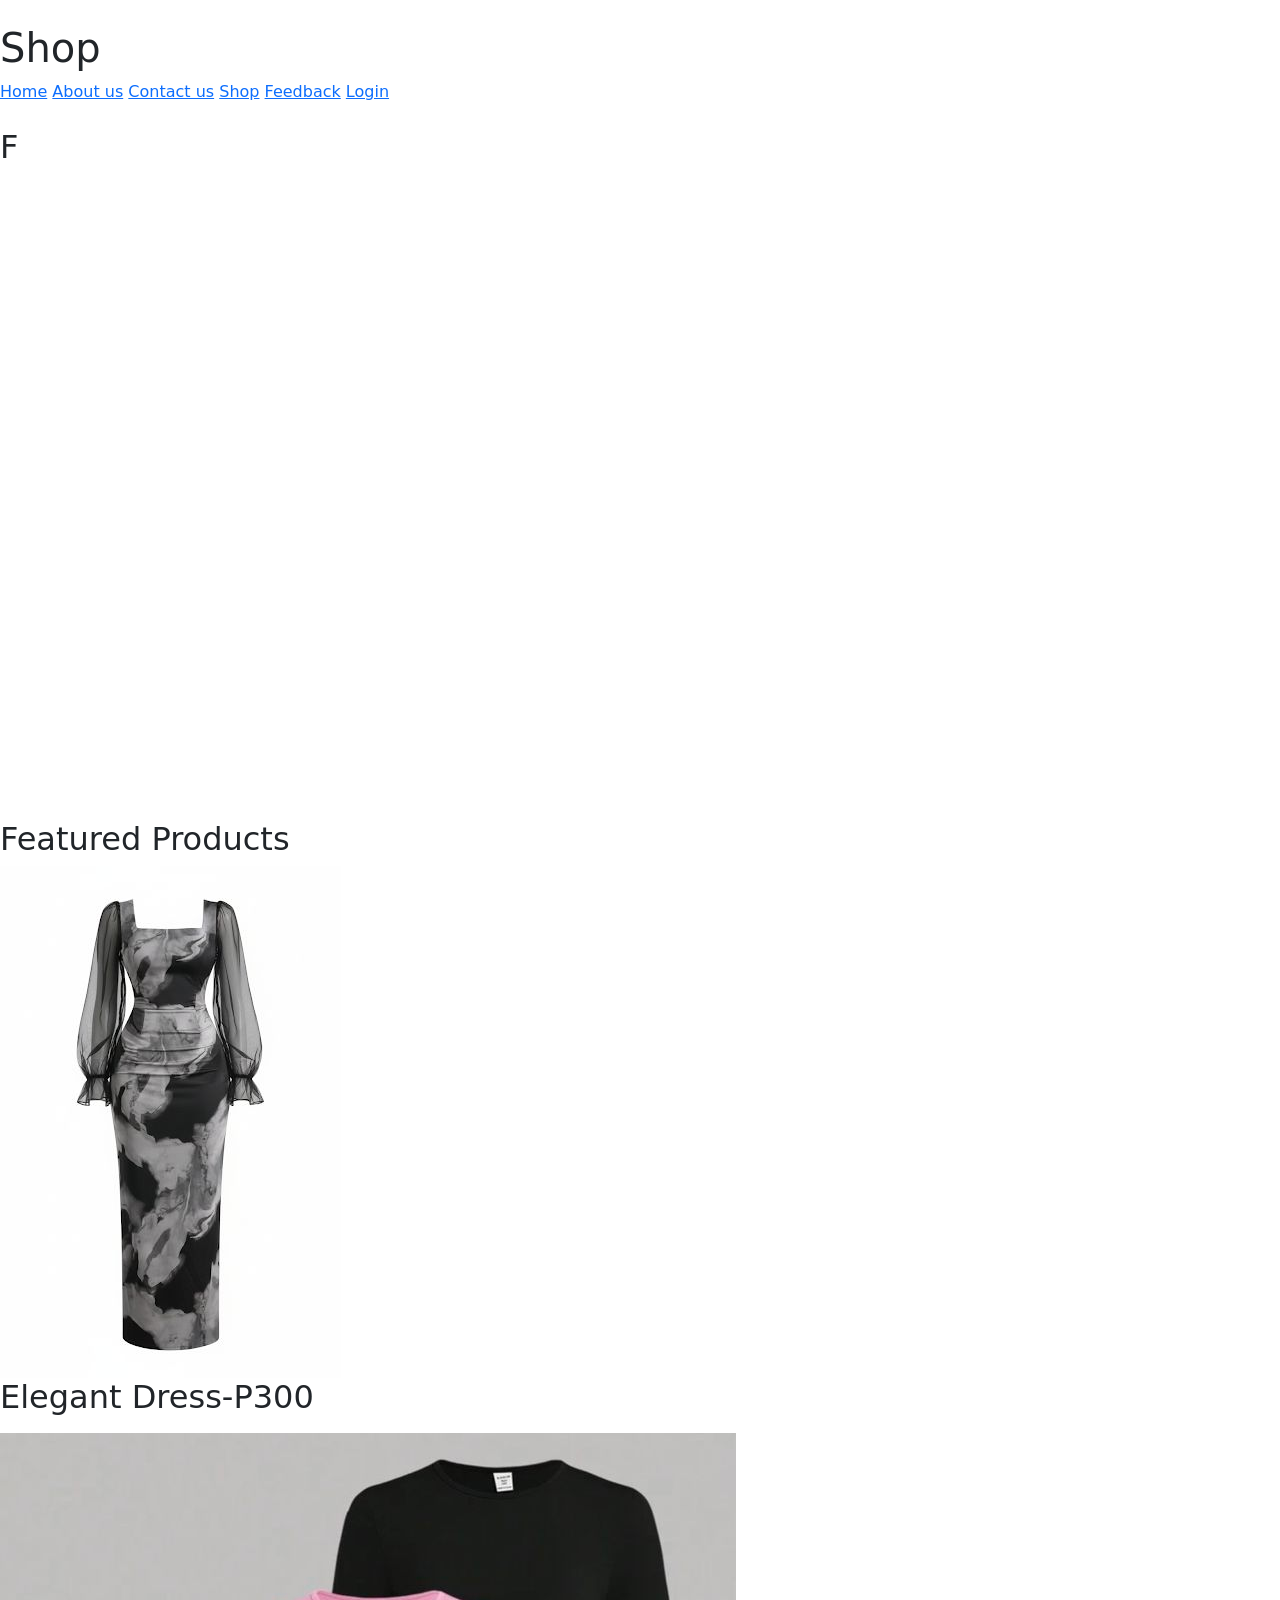
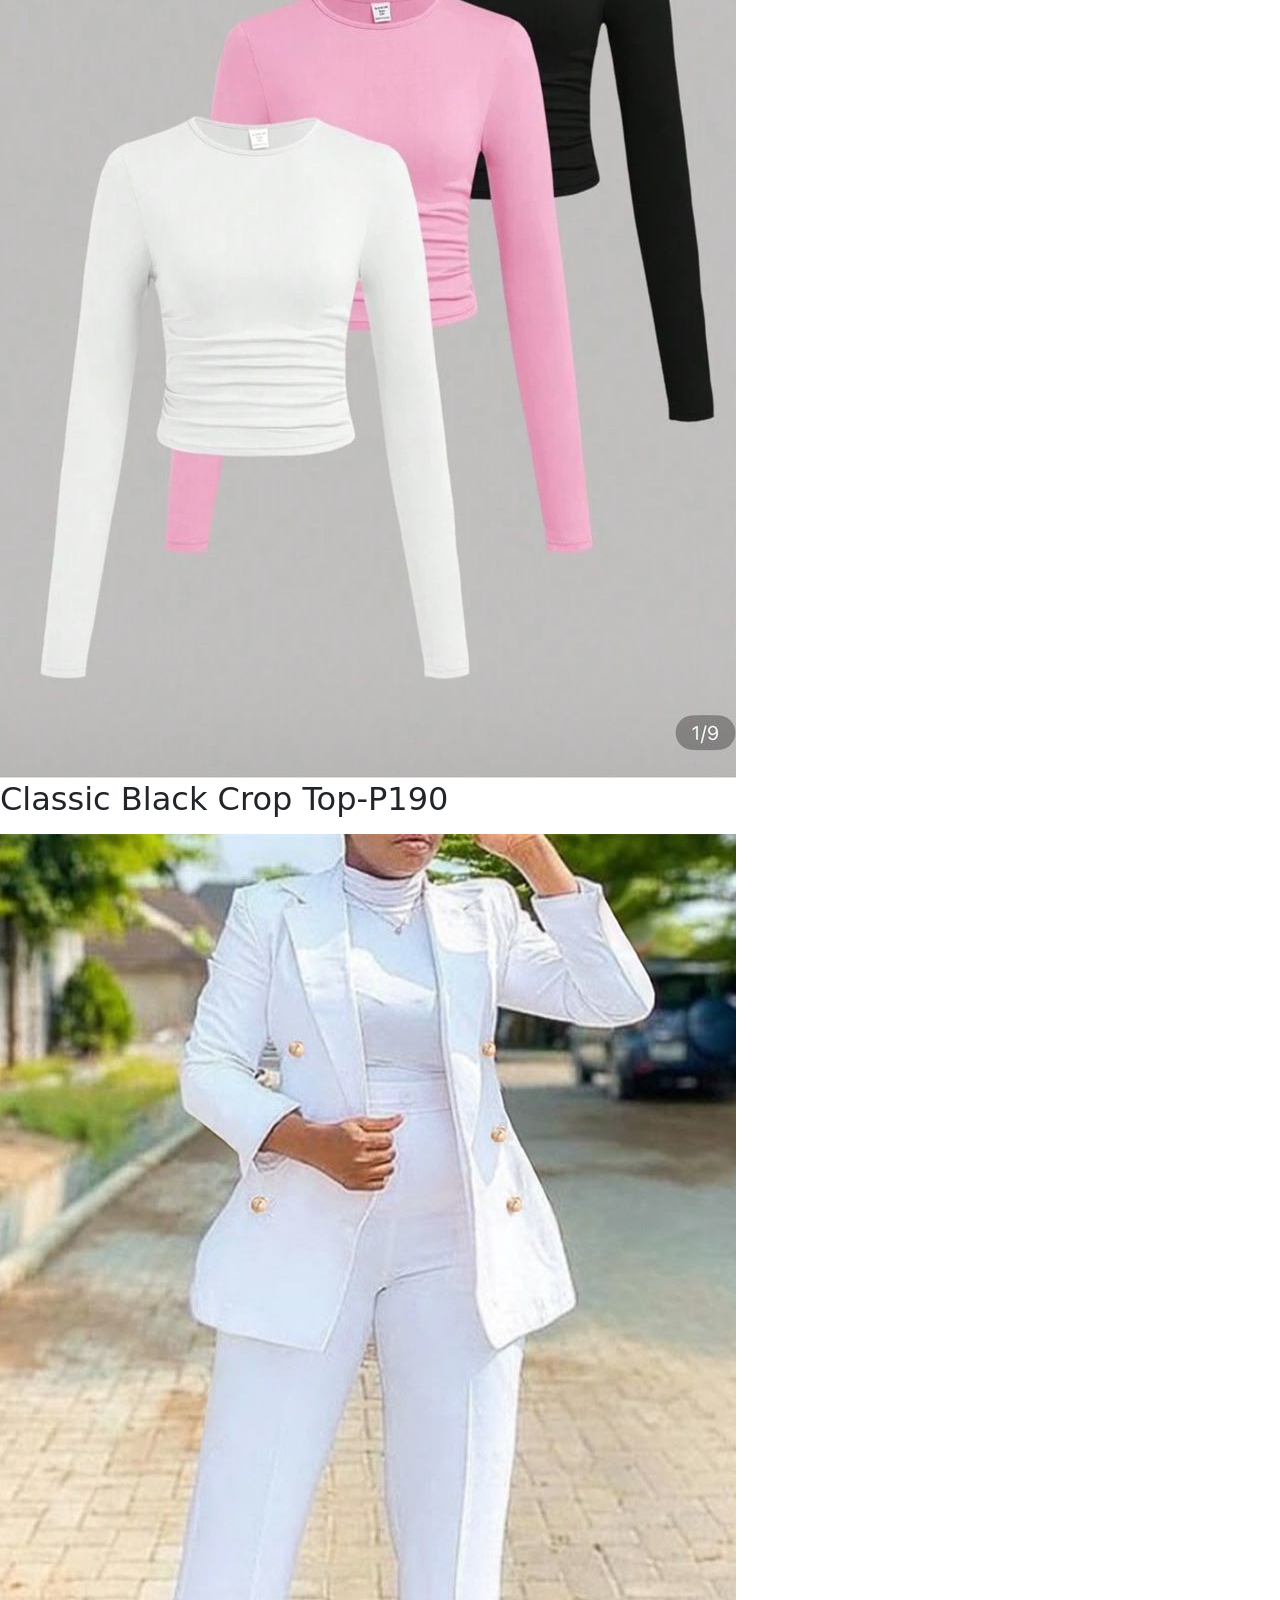
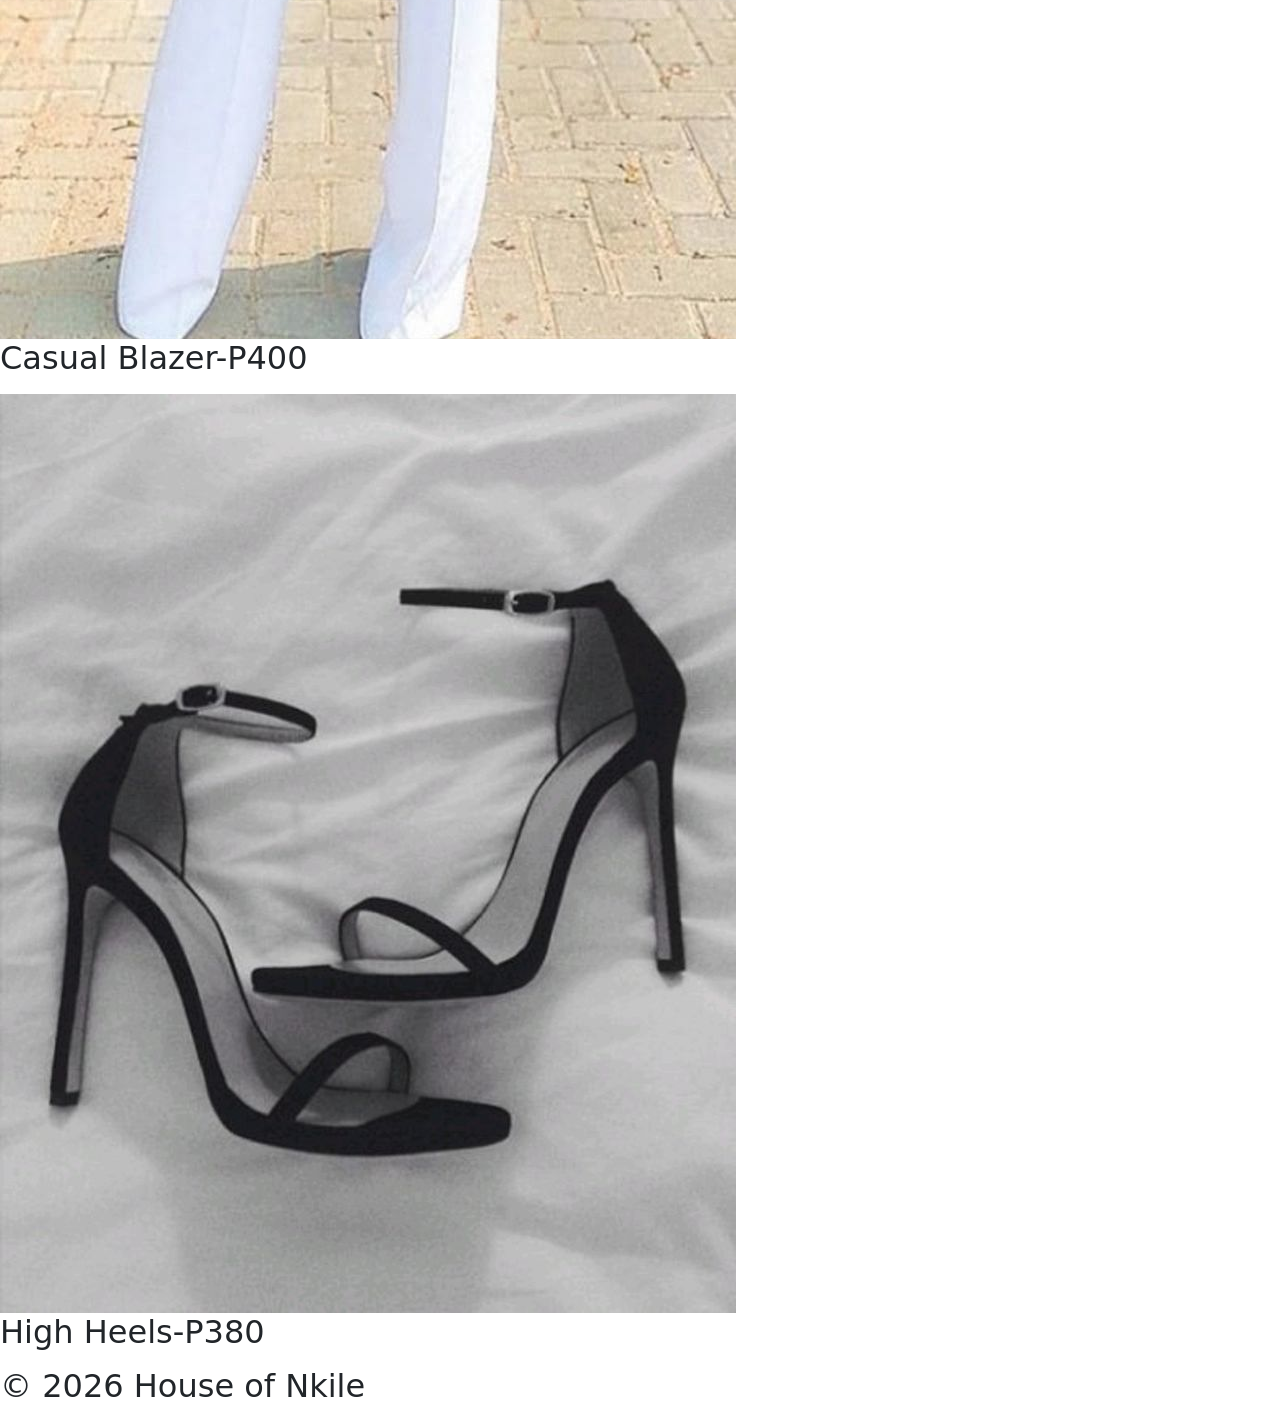
==== index.html @ 52f05fdd "Implement slideshow functionality in index.html Added a slideshow script to manage slide display." ====
<!DOCTYPE html>

<!--[if lt IE 7]>      <html class="no-js lt-ie9 lt-ie8 lt-ie7"> <![endif]-->

<!--[if IE 7]>         <html class="no-js lt-ie9 lt-ie8"> <![endif]-->

<!--[if IE 8]>         <html class="no-js lt-ie9"> <![endif]-->

<!--[if gt IE 8]>      <html class="no-js"> <!--<![endif]-->

<html>

    <head>

        <meta charset="utf-8">

        <meta http-equiv="X-UA-Compatible" content="IE=edge">

        <title>Shop-House of Nkile</title>

        <meta name="description" content="">

        <meta name="viewport" content="width=device-width, initial-scale=1">
        <link href="https://cdn.jsdelivr.net/npm/bootstrap@5.3.8/dist/css/bootstrap.min.css" rel="stylesheet" integrity="sha384-sRIl4kxILFvY47J16cr9ZwB07vP4J8+LH7qKQnuqkuIAvNWLzeN8tE5YBujZqJLB" crossorigin="anonymous">
        <link rel="stylesheet" href="css/style.css">

    </head>

    <body>

    <header>
         <h1>Shop</h1>
          <nav>
                <a href="index.html">Home</a>
                <a href="about us.html">About us</a>
                <a href="contact us.html">Contact us</a>
                <a href="shop.html">Shop</a>
                <a href="feedback.html">Feedback</a>
                <a href="login.html">Login</a>
          </nav>
    </header>

    

      <section class="products">
            <h2>F<section class="slideshow-container">

 

    <div class="slide fade">

        <img src="images/boots.jpg" alt="Boots">

    </div>

 

    <div class="slide fade">

        <img src="images/sandals.jpg" alt="Sandals">

    </div>

 

    <div class="slide fade">

        <img src="images/off-shoulderdress.jpg" alt="Off-shoulder Dress">

    </div>

 </section>
      <section class="products">              
        <h2>Featured Products</h2>
            <div class="grid">
                  <div class="item">
                        <img src="images/dress1.jpg" alt="Dress">
                        <p>Elegant Dress-P300</p>
                  </div>
                  <div class="item">
                        <img src="images/top1.jpg" alt="Top">
                        <p>Classic Black Crop Top-P190</p>
                  </div>
                  <div class="item">
                        <img src="images/blazer.jpg" alt="Blazer">
                        <p>Casual Blazer-P400</p>
                  </div>
                  <div class="item">
                        <img src="images/heels.jpg" alt="Heels">
                        <p>High Heels-P380</p>
                  </div>
            </div>
      </section>
      <footer>
            <p>© 2026 House of Nkile</p>
      </footer>
      
<script>

 let slideIndex = 0;

showSlides();

 function showSlides(){

 let slides = document.getElementsByClassName("slide");

 for(let i = 0; i < slides.length; i++){

        slides[i].style.display = "none";

    }

 slideIndex++;

 
if(slideIndex > slides.length){

        slideIndex = 1;

    }

 
slides[slideIndex - 1].style.display = "block";

 
 setTimeout(showSlides, 3000);

}

 
</script>


         <script src="https://cdn.jsdelivr.net/npm/bootstrap@5.3.8/dist/js/bootstrap.bundle.min.js" integrity="sha384-FKyoEForCGlyvwx9Hj09JcYn3nv7wiPVlz7YYwJrWVcXK/BmnVDxM+D2scQbITxI" crossorigin="anonymous"></script>    
      
    </body>
</html>
---- css/style.css ----
body{

    font-family: Arial;

    margin: 0;

    background-color: #fff0f5;

}

 

header{

    background-color: #ff69b4;

    color: white;

    padding: 15px;

    text-align: center;

}

 

nav a{

    color: white;

    margin: 10px;

    text-decoration: none;

    font-weight: bold;

}

 

nav a:hover{

    color: #ffe4e1;

}

 

.banner{

    background-color: #ffc0cb;

    padding: 50px;

    text-align: center;

}

 

.products{

    padding: 20px;

    text-align: center;

}

 

.item{

    background: white;

    border-radius: 10px;

    padding: 15px;

    box-shadow: 0px 0px 10px lightgray;

}

.slideshow-container{
    max-width:100%;
    position:relative;
    margin:auto;
}

.slide{
  display:none;
}

.slide img{
  width:100%;
  height:500px;
  object-fit:cover;

}  
 

footer{

    background-color: #ff69b4;

    color: white;

    text-align: center;

    padding: 10px;

}
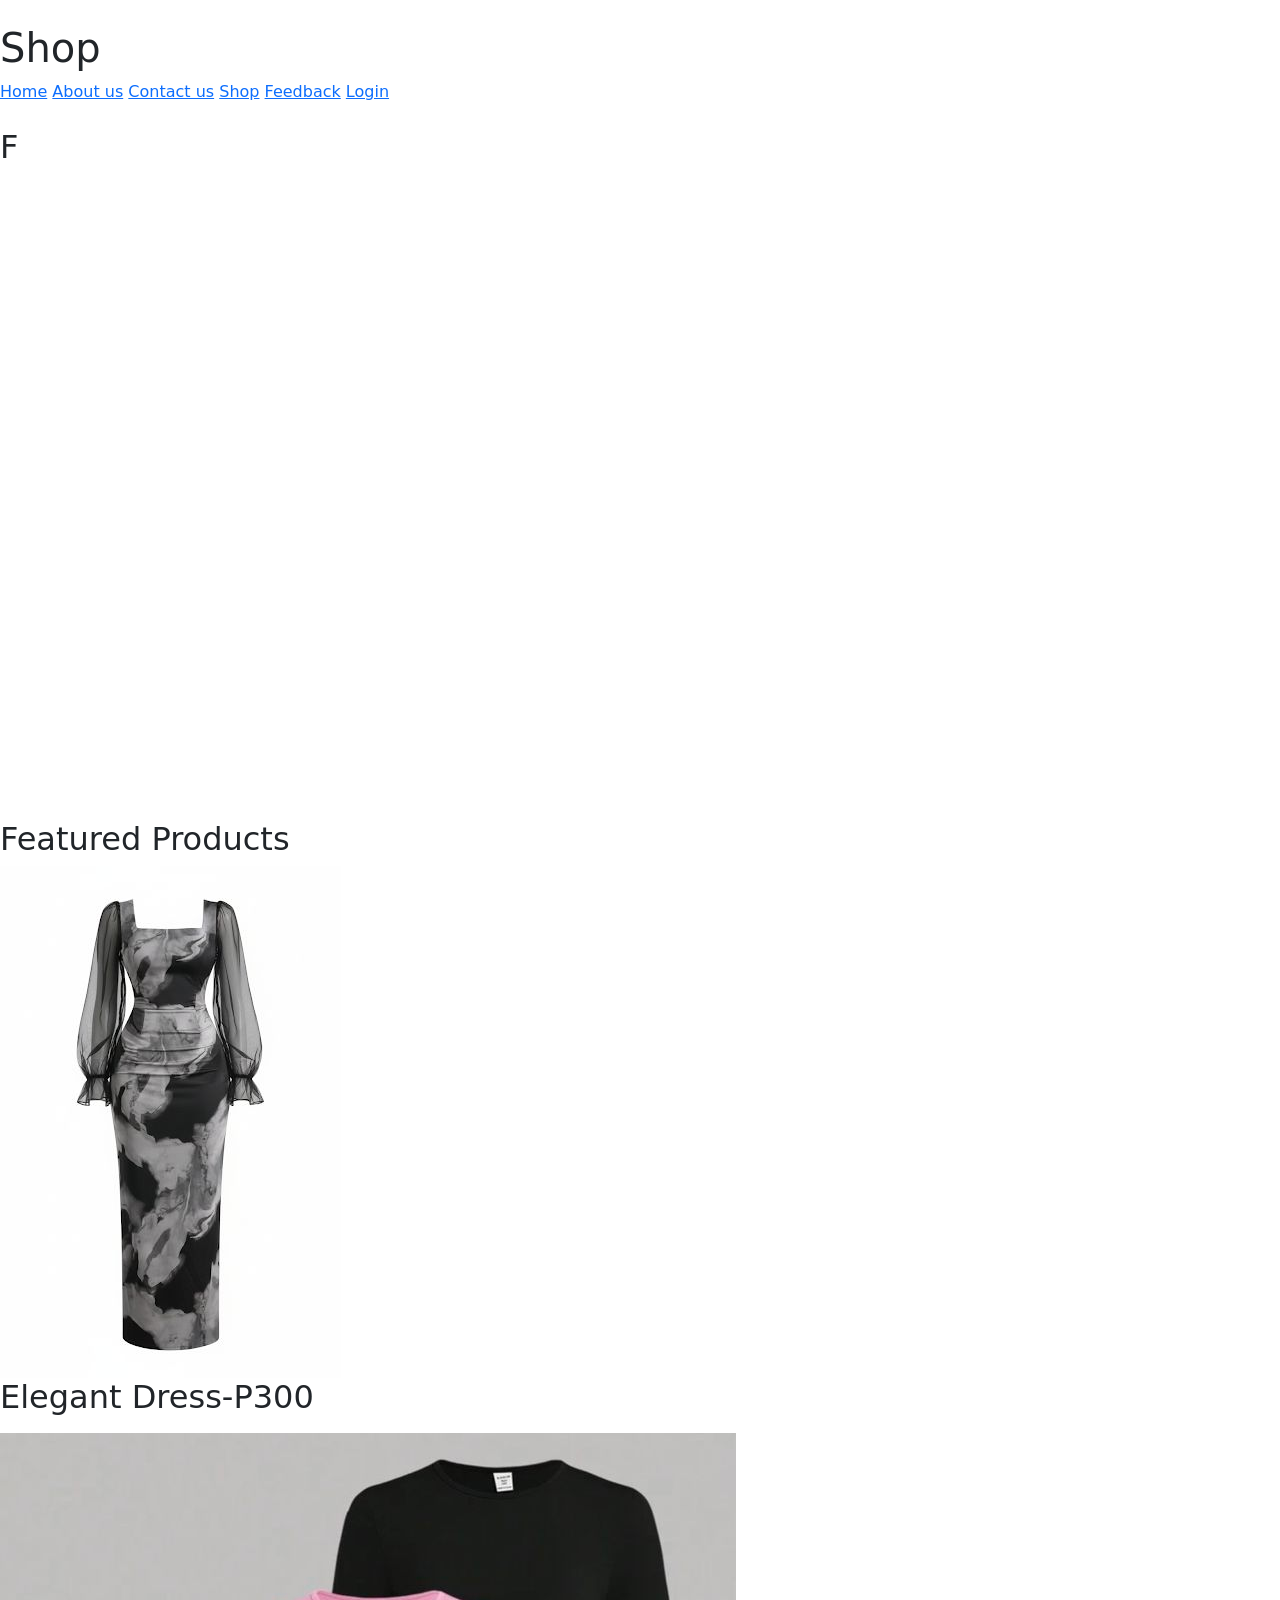
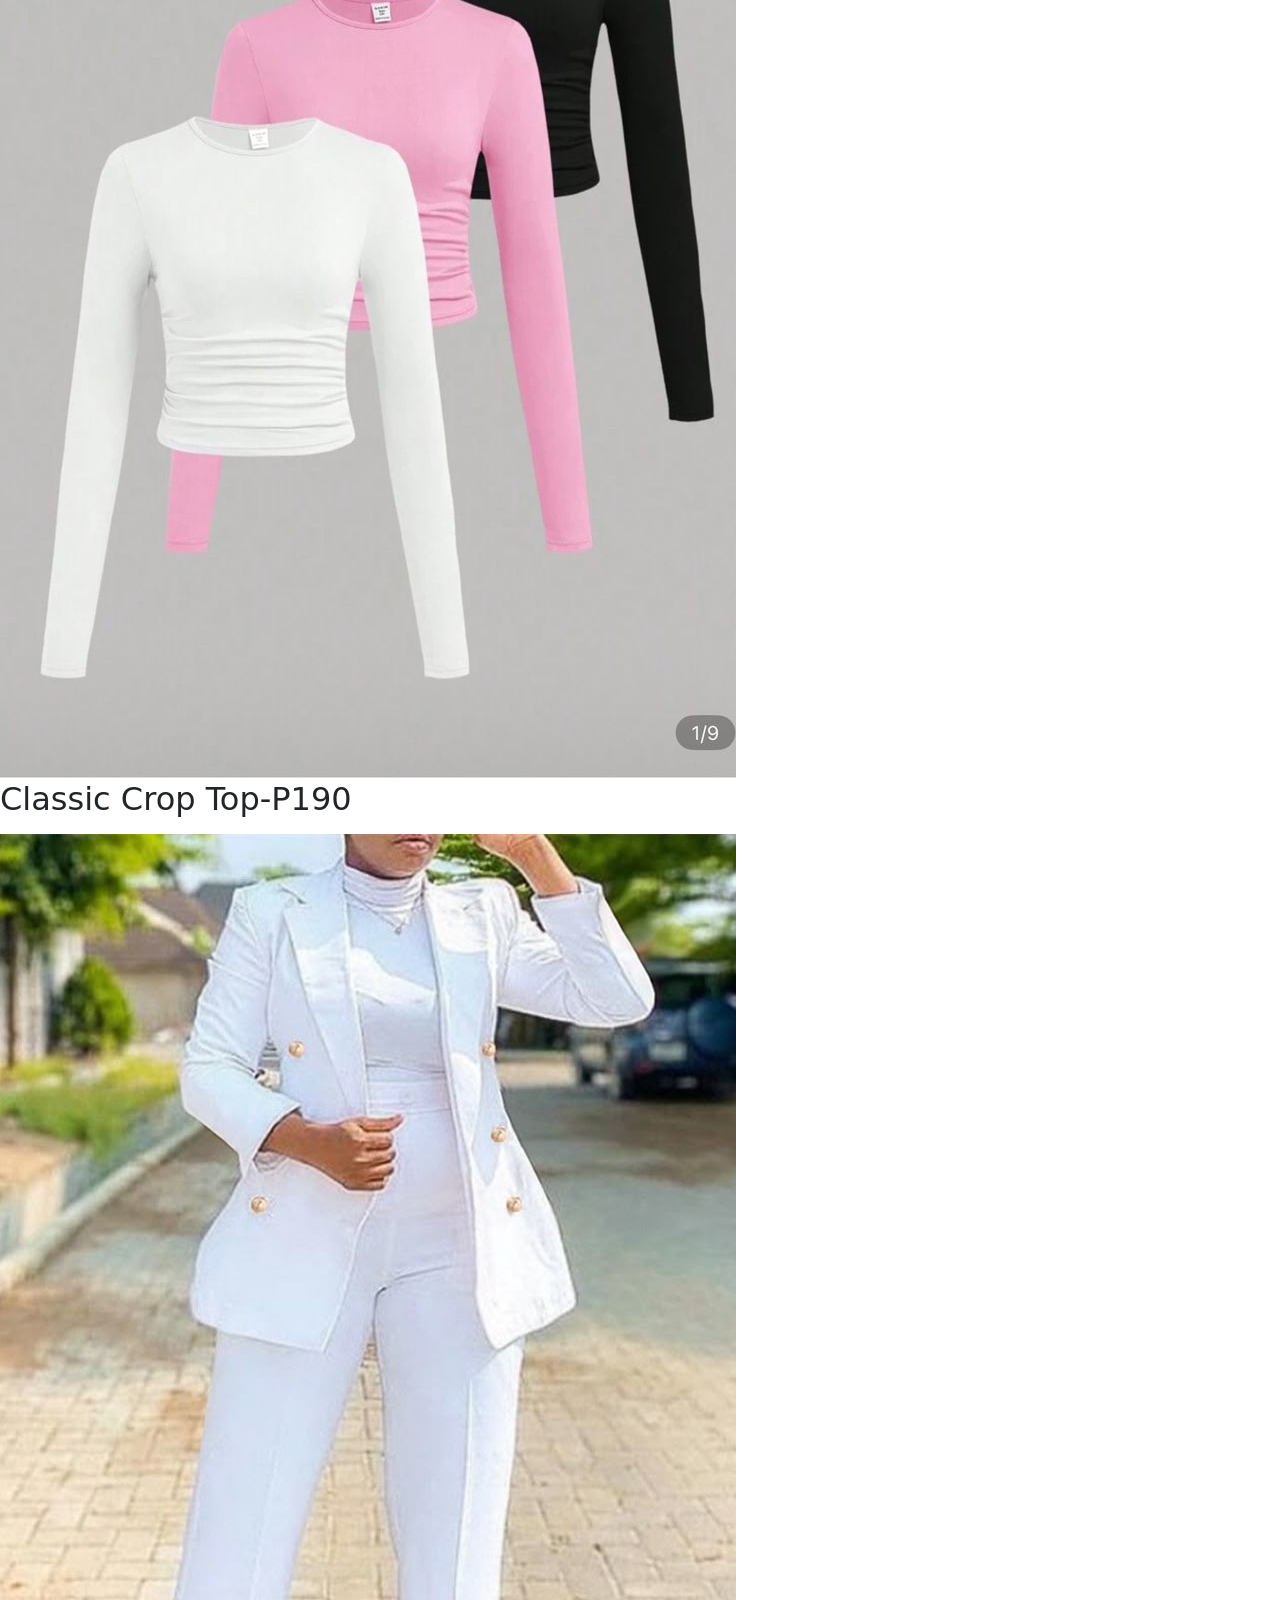
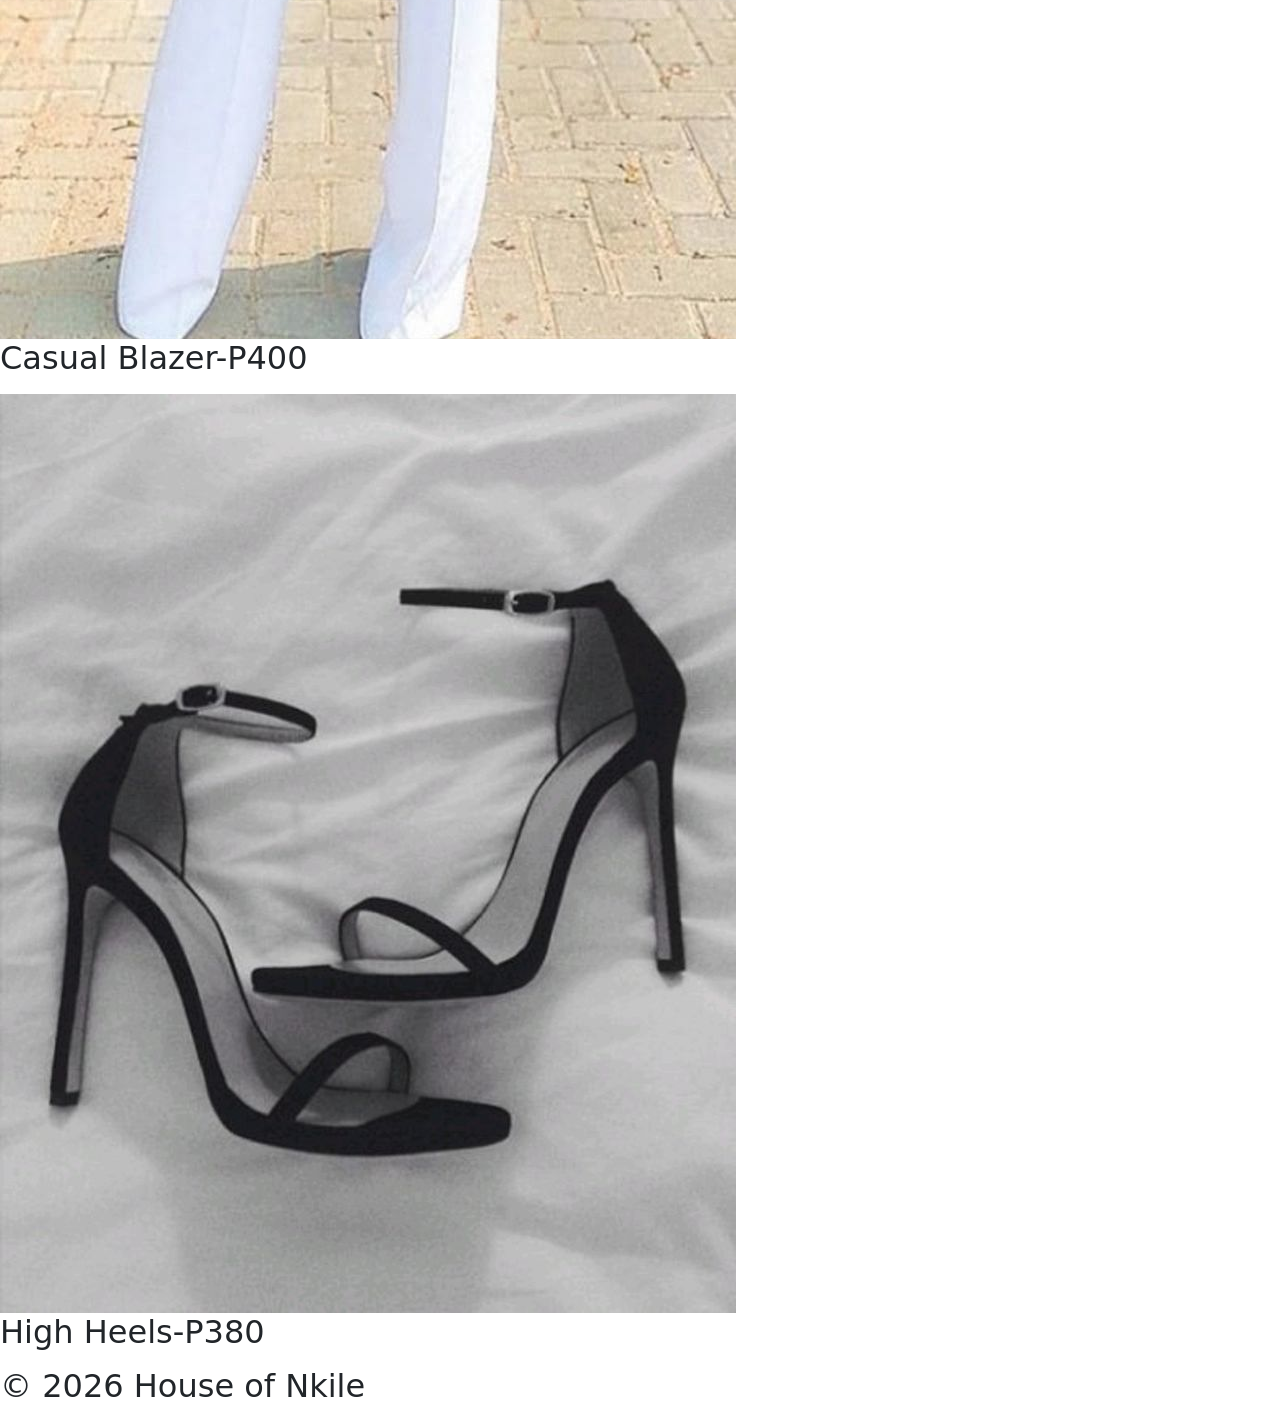
==== commit 9258a044: "Update product description for Classic Crop Top" ====
--- a/index.html
+++ b/index.html
@@ -81,7 +81,7 @@
                   </div>
                   <div class="item">
                         <img src="images/top1.jpg" alt="Top">
-                        <p>Classic Black Crop Top-P190</p>
+                        <p>Classic Crop Top-P190</p>
                   </div>
                   <div class="item">
                         <img src="images/blazer.jpg" alt="Blazer">
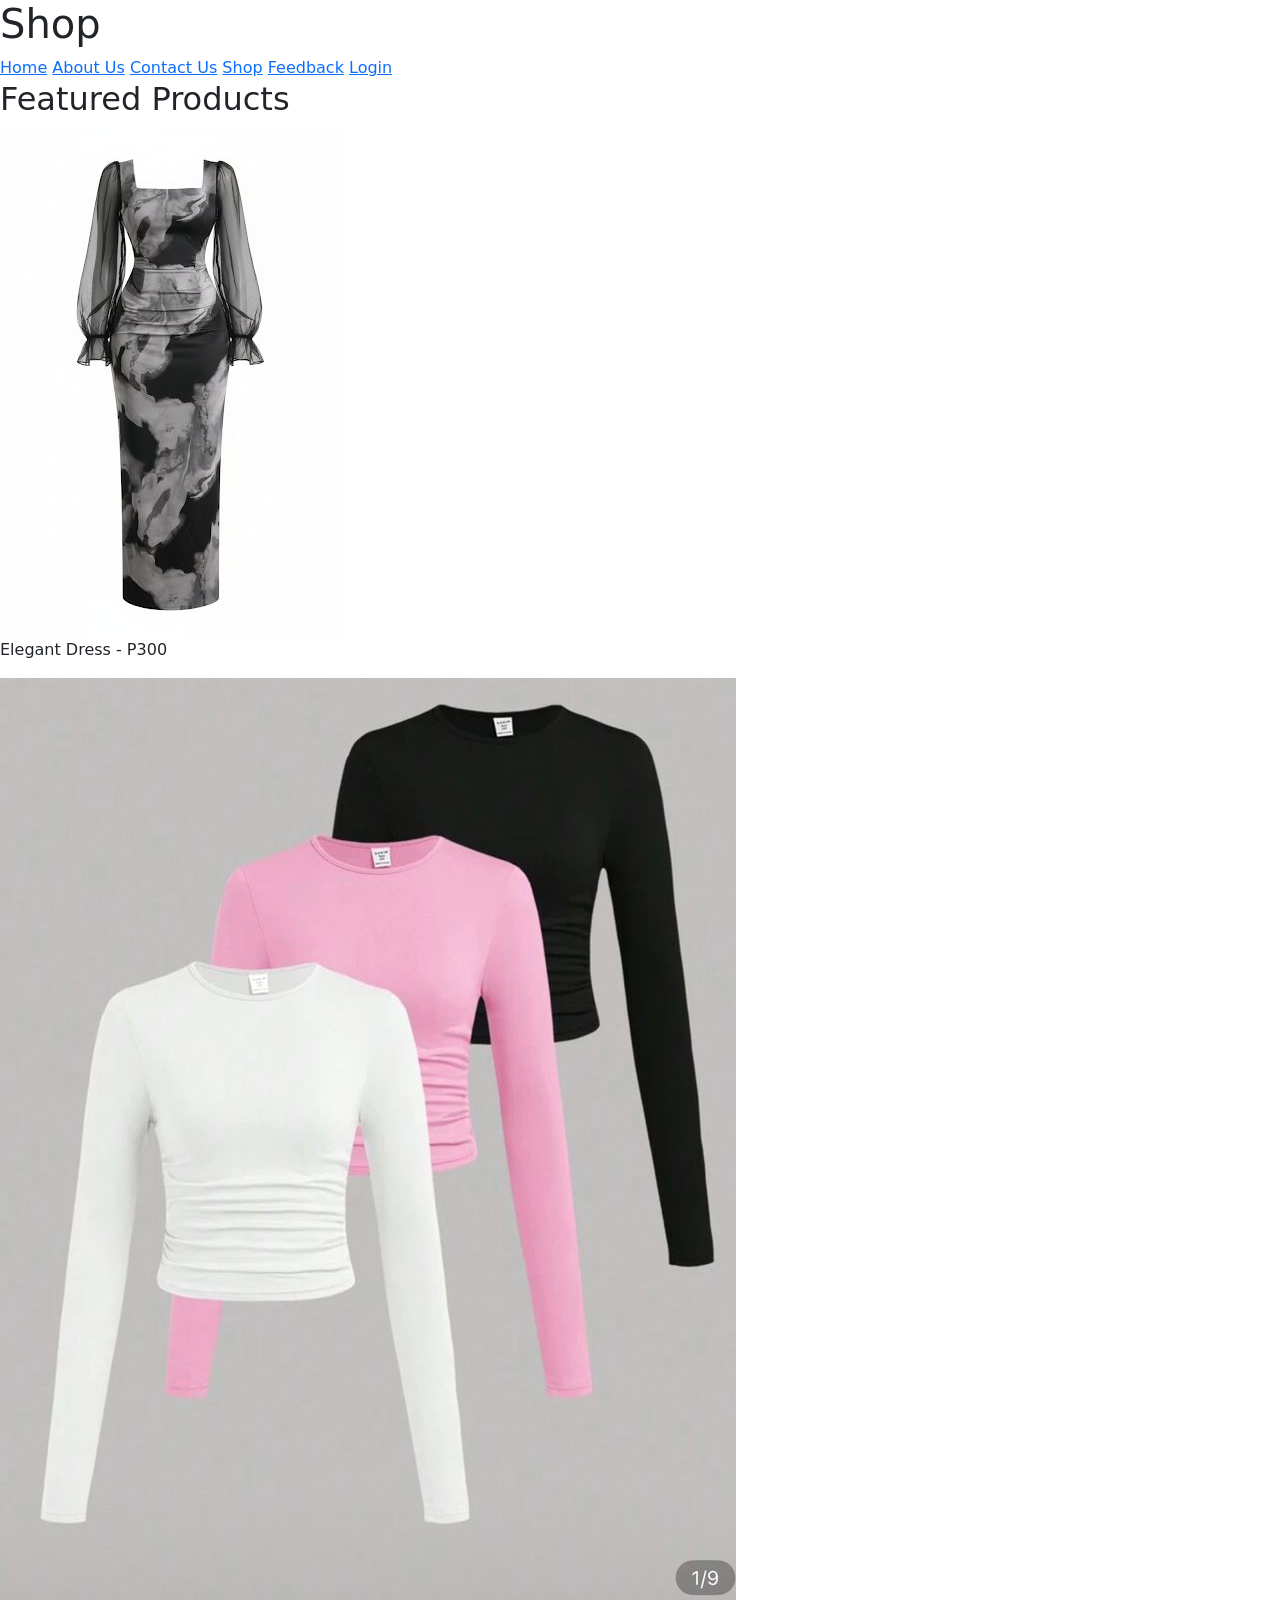
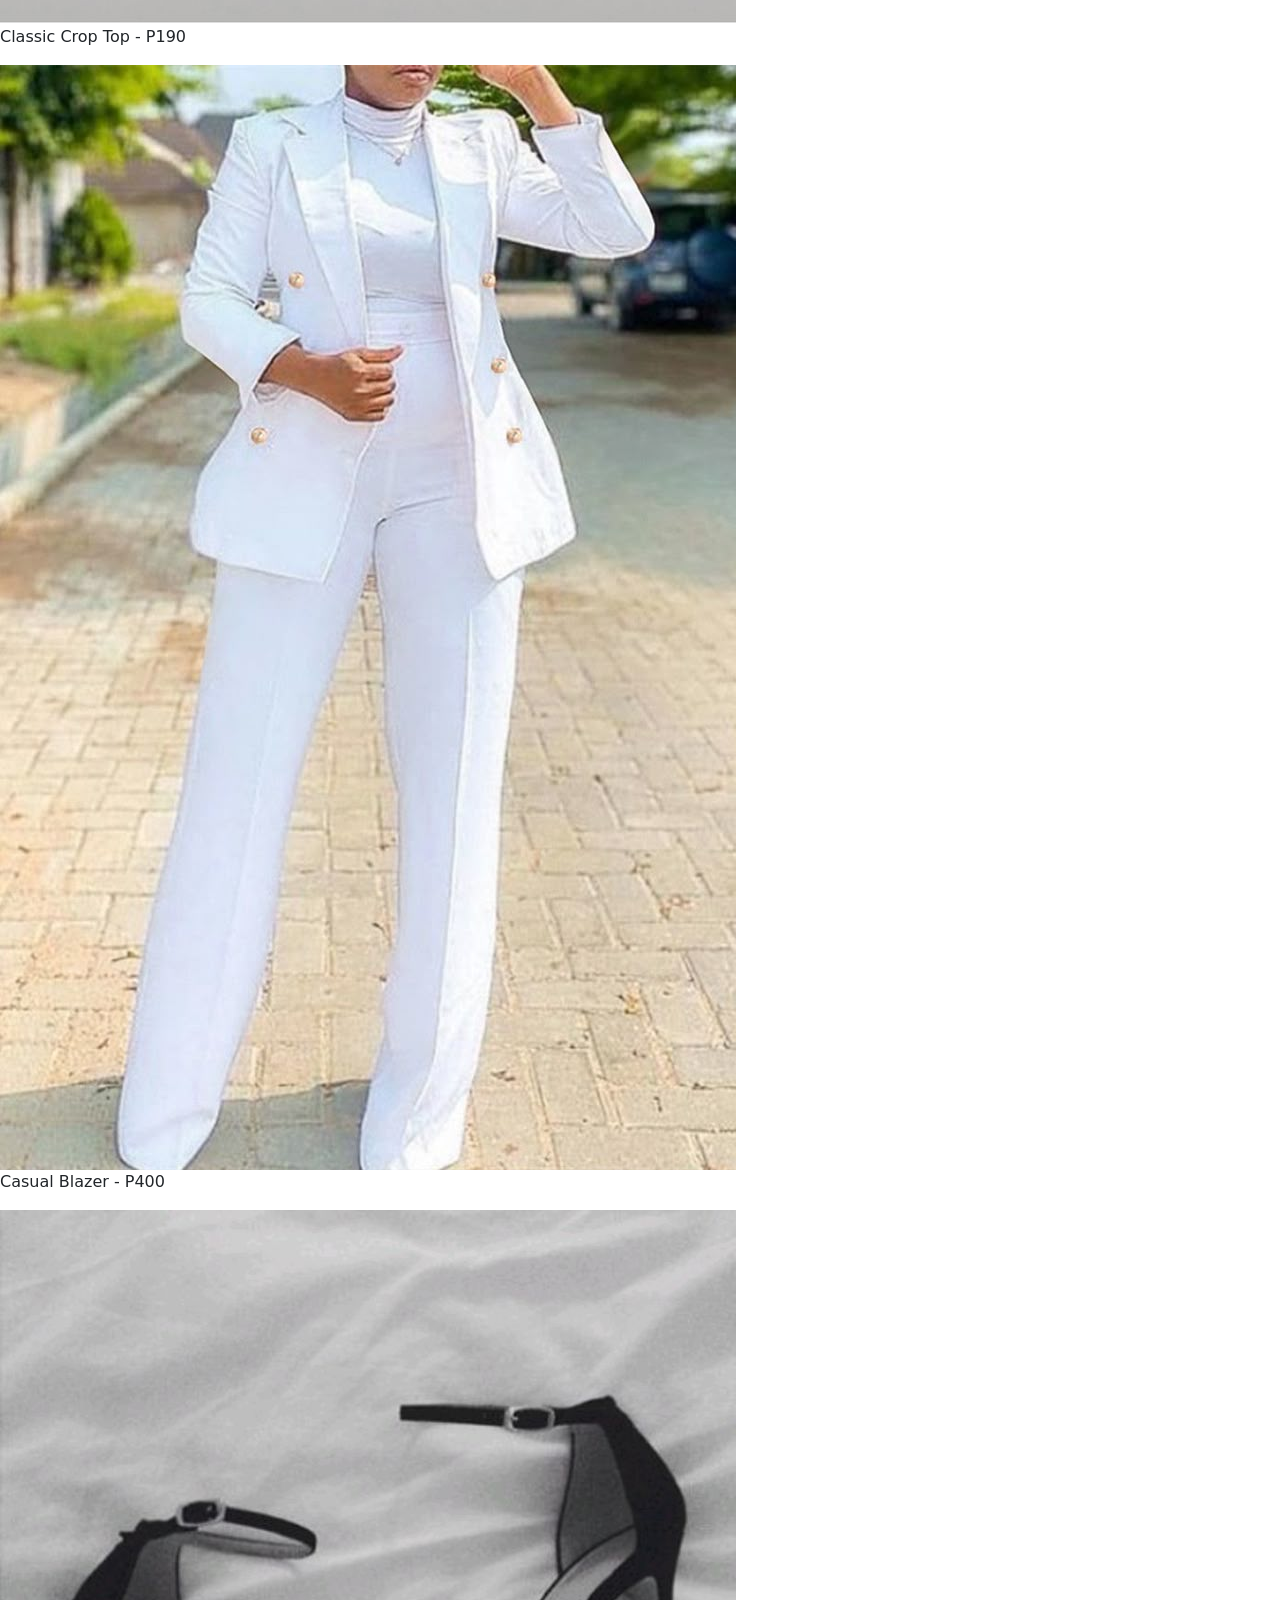
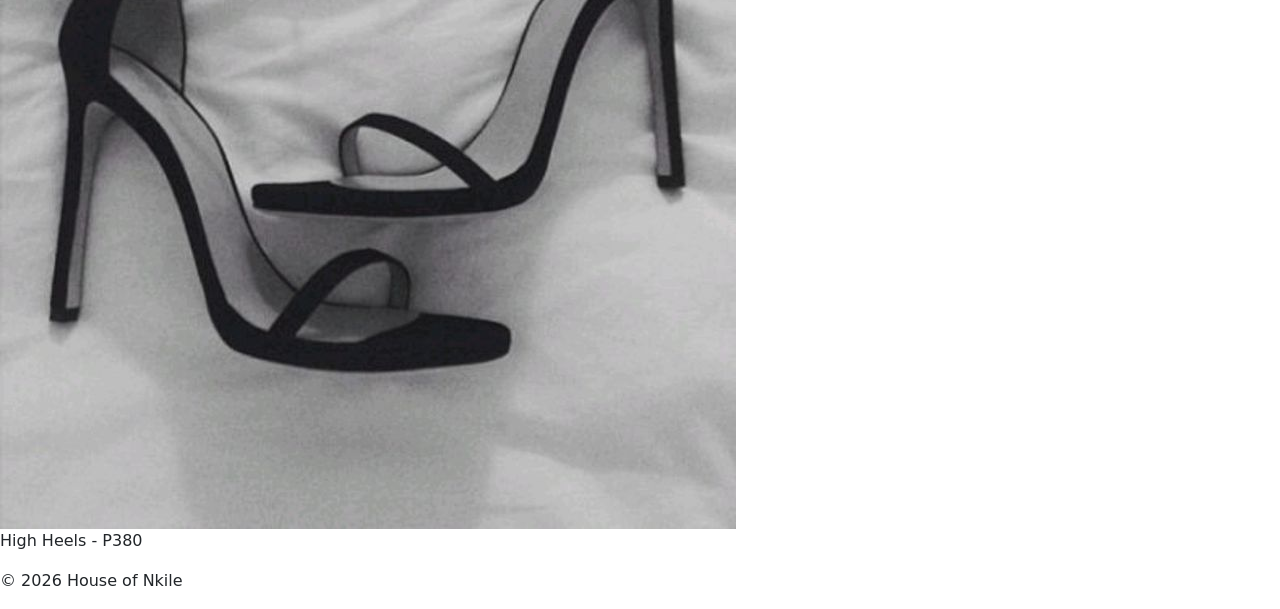
==== commit 03c544c1: "Update index.html" ====
--- a/index.html
+++ b/index.html
@@ -1,140 +1,232 @@
-
-
 <!DOCTYPE html>
 
-<!--[if lt IE 7]>      <html class="no-js lt-ie9 lt-ie8 lt-ie7"> <![endif]-->
-
-<!--[if IE 7]>         <html class="no-js lt-ie9 lt-ie8"> <![endif]-->
-
-<!--[if IE 8]>         <html class="no-js lt-ie9"> <![endif]-->
-
-<!--[if gt IE 8]>      <html class="no-js"> <!--<![endif]-->
-
-<html>
-
-    <head>
-
-        <meta charset="utf-8">
-
-        <meta http-equiv="X-UA-Compatible" content="IE=edge">
-
-        <title>Shop-House of Nkile</title>
-
-        <meta name="description" content="">
-
-        <meta name="viewport" content="width=device-width, initial-scale=1">
-        <link href="https://cdn.jsdelivr.net/npm/bootstrap@5.3.8/dist/css/bootstrap.min.css" rel="stylesheet" integrity="sha384-sRIl4kxILFvY47J16cr9ZwB07vP4J8+LH7qKQnuqkuIAvNWLzeN8tE5YBujZqJLB" crossorigin="anonymous">
-        <link rel="stylesheet" href="css/style.css">
-
-    </head>
-
-    <body>
-
-    <header>
-         <h1>Shop</h1>
-          <nav>
-                <a href="index.html">Home</a>
-                <a href="about us.html">About us</a>
-                <a href="contact us.html">Contact us</a>
-                <a href="shop.html">Shop</a>
-                <a href="feedback.html">Feedback</a>
-                <a href="login.html">Login</a>
-          </nav>
+<!--[if lt IE 7]>
+<html class="no-js lt-ie9 lt-ie8 lt-ie7">
+<![endif]-->
+
+<!--[if IE 7]>
+<html class="no-js lt-ie9 lt-ie8">
+<![endif]-->
+
+<!--[if IE 8]>
+<html class="no-js lt-ie9">
+<![endif]-->
+
+<!--[if gt IE 8]><!-->
+<html class="no-js" lang="en">
+<!--<![endif]-->
+
+<head>
+
+    <meta charset="UTF-8">
+
+    <meta http-equiv="X-UA-Compatible" content="IE=edge">
+
+    <meta name="viewport" content="width=device-width, initial-scale=1.0">
+
+    <meta name="description" content="House of Nkile Fashion Shop">
+
+    <title>Shop - House of Nkile</title>
+
+    <!-- Bootstrap CSS -->
+    <link href="https://cdn.jsdelivr.net/npm/bootstrap@5.3.8/dist/css/bootstrap.min.css"
+        rel="stylesheet"
+        integrity="sha384-sRIl4kxILFvY47J16cr9ZwB07vP4J8+LH7qKQnuqkuIAvNWLzeN8tE5YBujZqJLB"
+        crossorigin="anonymous">
+
+    <!-- External CSS -->
+    <link rel="stylesheet" href="css/style.css">
+
+</head>
+
+<body>
+
+    <!-- HEADER -->
+    <header>
+
+        <h1>Shop</h1>
+
+        <nav>
+
+            <a href="index.html">Home</a>
+
+            <a href="about-us.html">About Us</a>
+
+            <a href="contact-us.html">Contact Us</a>
+
+            <a href="shop.html">Shop</a>
+
+            <a href="feedback.html">Feedback</a>
+
+            <a href="login.html">Login</a>
+
+        </nav>
+
     </header>
 
-    
-
-      <section class="products">
-            <h2>F<section class="slideshow-container">
-
- 
-
-    <div class="slide fade">
-
-        <img src="images/boots.jpg" alt="Boots">
-
-    </div>
-
- 
-
-    <div class="slide fade">
-
-        <img src="images/sandals.jpg" alt="Sandals">
-
-    </div>
-
- 
-
-    <div class="slide fade">
-
-        <img src="images/off-shoulderdress.jpg" alt="Off-shoulder Dress">
-
-    </div>
-
- </section>
-      <section class="products">              
+
+    <!-- BOOTSTRAP CAROUSEL -->
+
+    <div id="fashionCarousel"
+        class="carousel slide"
+        data-bs-ride="carousel">
+
+        <!-- INDICATORS -->
+        <div class="carousel-indicators">
+
+            <button type="button"
+                data-bs-target="#fashionCarousel"
+                data-bs-slide-to="0"
+                class="active"
+                aria-current="true"
+                aria-label="Slide 1">
+            </button>
+
+            <button type="button"
+                data-bs-target="#fashionCarousel"
+                data-bs-slide-to="1"
+                aria-label="Slide 2">
+            </button>
+
+            <button type="button"
+                data-bs-target="#fashionCarousel"
+                data-bs-slide-to="2"
+                aria-label="Slide 3">
+            </button>
+
+        </div>
+
+
+        <!-- SLIDES -->
+        <div class="carousel-inner">
+
+            <div class="carousel-item active">
+
+                <img src="images/boots.jpg"
+                    class="d-block w-100"
+                    alt="Boots">
+
+            </div>
+
+            <div class="carousel-item">
+
+                <img src="images/sandals.jpg"
+                    class="d-block w-100"
+                    alt="Sandals">
+
+            </div>
+
+            <div class="carousel-item">
+
+                <img src="images/off-shoulderdress.jpg"
+                    class="d-block w-100"
+                    alt="Off-shoulder Dress">
+
+            </div>
+
+        </div>
+
+
+        <!-- PREVIOUS BUTTON -->
+        <button class="carousel-control-prev"
+            type="button"
+            data-bs-target="#fashionCarousel"
+            data-bs-slide="prev">
+
+            <span class="carousel-control-prev-icon"
+                aria-hidden="true">
+            </span>
+
+            <span class="visually-hidden">
+                Previous
+            </span>
+
+        </button>
+
+
+        <!-- NEXT BUTTON -->
+        <button class="carousel-control-next"
+            type="button"
+            data-bs-target="#fashionCarousel"
+            data-bs-slide="next">
+
+            <span class="carousel-control-next-icon"
+                aria-hidden="true">
+            </span>
+
+            <span class="visually-hidden">
+                Next
+            </span>
+
+        </button>
+
+    </div>
+
+
+    <!-- PRODUCTS SECTION -->
+
+    <section class="products">
+
         <h2>Featured Products</h2>
-            <div class="grid">
-                  <div class="item">
-                        <img src="images/dress1.jpg" alt="Dress">
-                        <p>Elegant Dress-P300</p>
-                  </div>
-                  <div class="item">
-                        <img src="images/top1.jpg" alt="Top">
-                        <p>Classic Crop Top-P190</p>
-                  </div>
-                  <div class="item">
-                        <img src="images/blazer.jpg" alt="Blazer">
-                        <p>Casual Blazer-P400</p>
-                  </div>
-                  <div class="item">
-                        <img src="images/heels.jpg" alt="Heels">
-                        <p>High Heels-P380</p>
-                  </div>
-            </div>
-      </section>
-      <footer>
-            <p>© 2026 House of Nkile</p>
-      </footer>
-      
-<script>
-
- let slideIndex = 0;
-
-showSlides();
-
- function showSlides(){
-
- let slides = document.getElementsByClassName("slide");
-
- for(let i = 0; i < slides.length; i++){
-
-        slides[i].style.display = "none";
-
-    }
-
- slideIndex++;
-
- 
-if(slideIndex > slides.length){
-
-        slideIndex = 1;
-
-    }
-
- 
-slides[slideIndex - 1].style.display = "block";
-
- 
- setTimeout(showSlides, 3000);
-
-}
-
- 
-</script>
-
-
-         <script src="https://cdn.jsdelivr.net/npm/bootstrap@5.3.8/dist/js/bootstrap.bundle.min.js" integrity="sha384-FKyoEForCGlyvwx9Hj09JcYn3nv7wiPVlz7YYwJrWVcXK/BmnVDxM+D2scQbITxI" crossorigin="anonymous"></script>    
-      
-    </body>
+
+        <div class="grid">
+
+            <div class="item">
+
+                <img src="images/dress1.jpg" alt="Dress">
+
+                <p>Elegant Dress - P300</p>
+
+            </div>
+
+
+            <div class="item">
+
+                <img src="images/top1.jpg" alt="Top">
+
+                <p>Classic Crop Top - P190</p>
+
+            </div>
+
+
+            <div class="item">
+
+                <img src="images/blazer.jpg" alt="Blazer">
+
+                <p>Casual Blazer - P400</p>
+
+            </div>
+
+
+            <div class="item">
+
+                <img src="images/heels.jpg" alt="Heels">
+
+                <p>High Heels - P380</p>
+
+            </div>
+
+        </div>
+
+    </section>
+
+
+    <!-- FOOTER -->
+
+    <footer>
+
+        <p>© 2026 House of Nkile</p>
+
+    </footer>
+
+
+    <!-- Bootstrap JavaScript -->
+
+    <script src="https://cdn.jsdelivr.net/npm/bootstrap@5.3.8/dist/js/bootstrap.bundle.min.js"
+        integrity="sha384-FKyoEForCGlyvwx9Hj09JcYn3nv7wiPVlz7YYwJrWVcXK/BmnVDxM+D2scQbITxI"
+        crossorigin="anonymous">
+    </script>
+
+</body>
+
 </html>
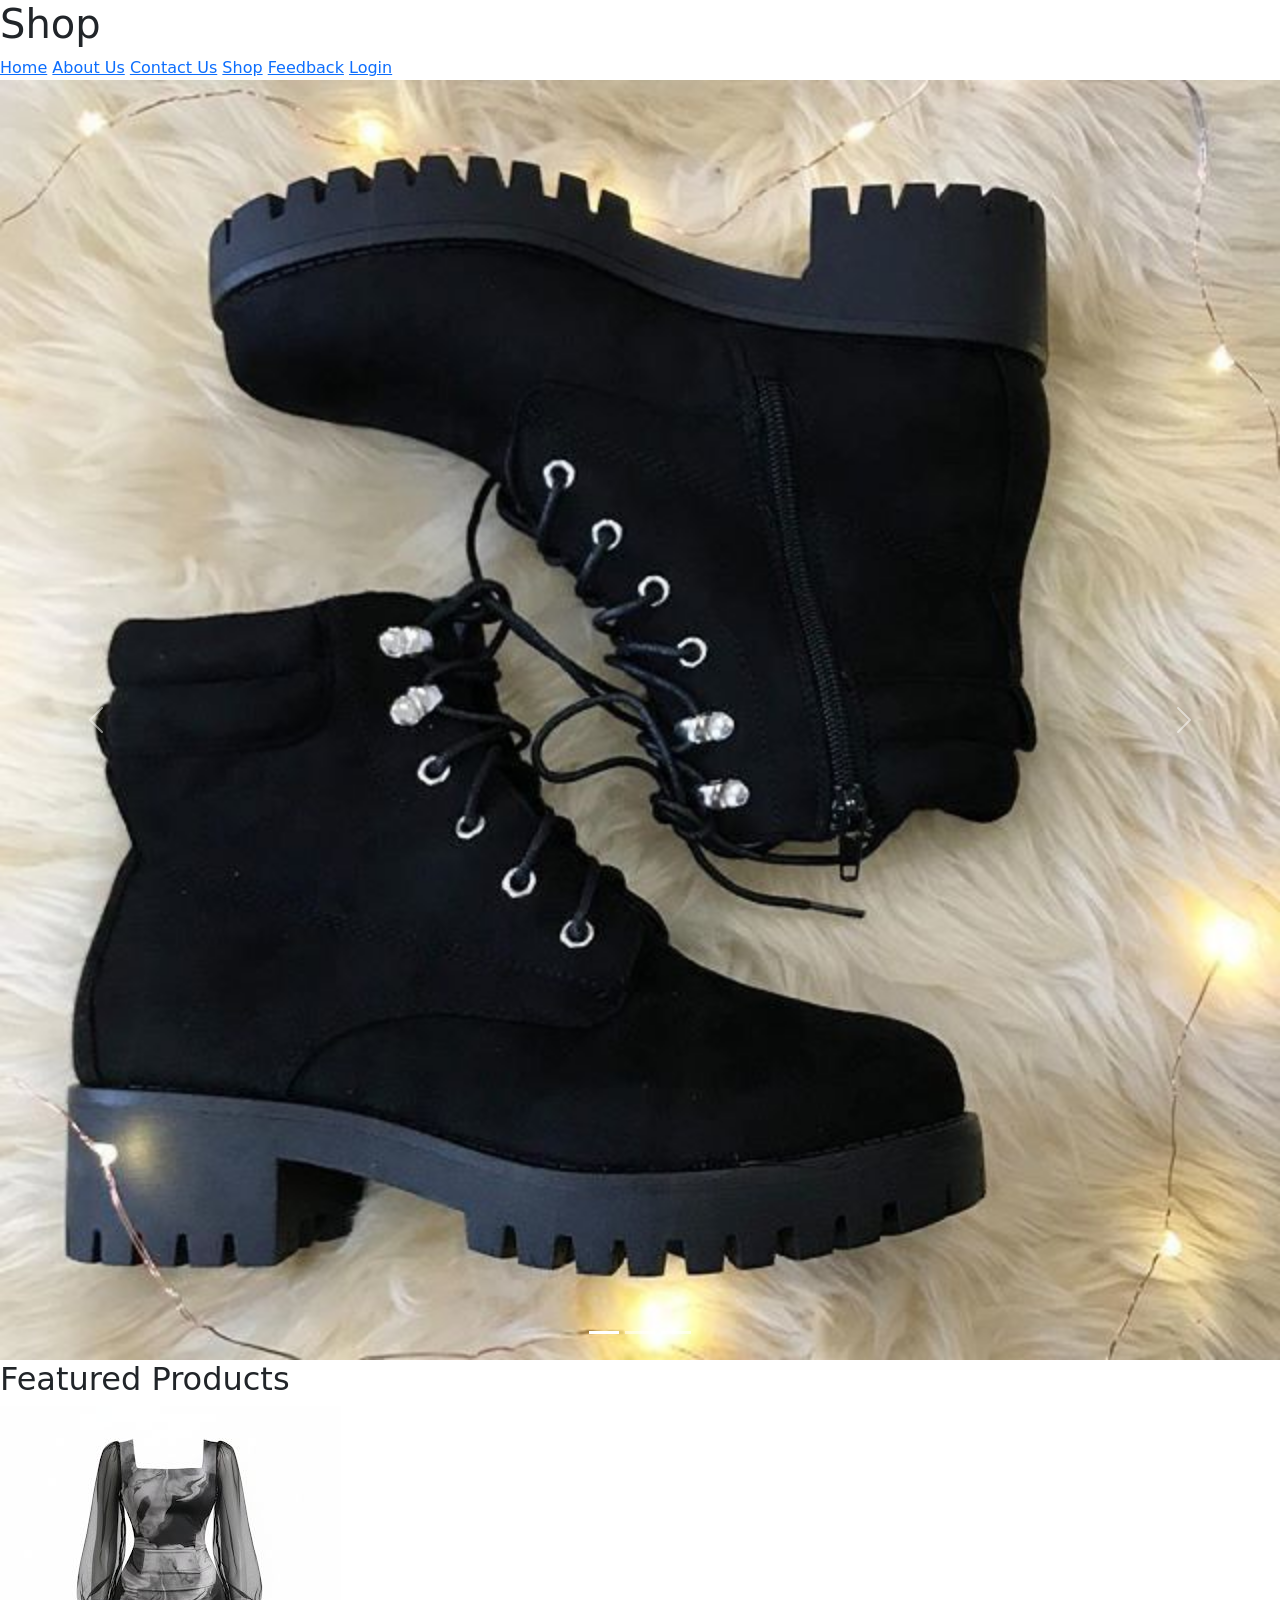
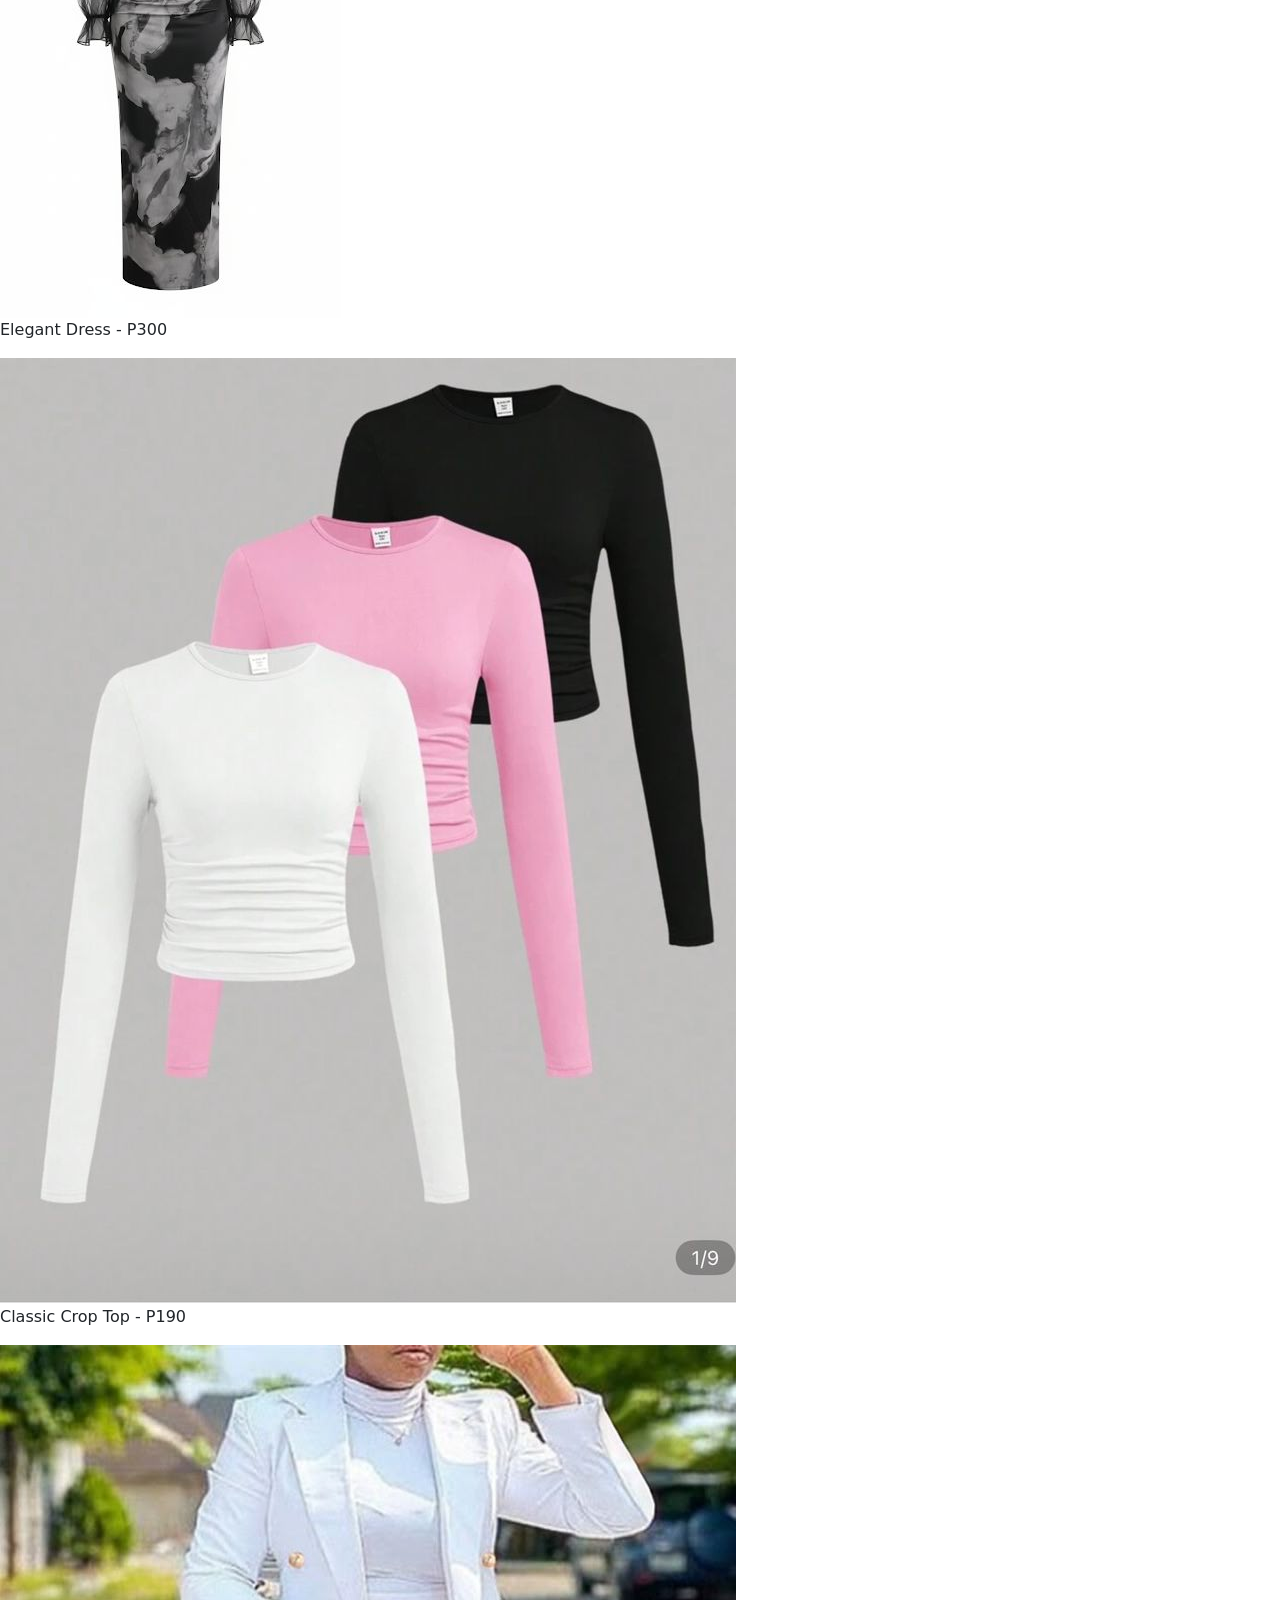
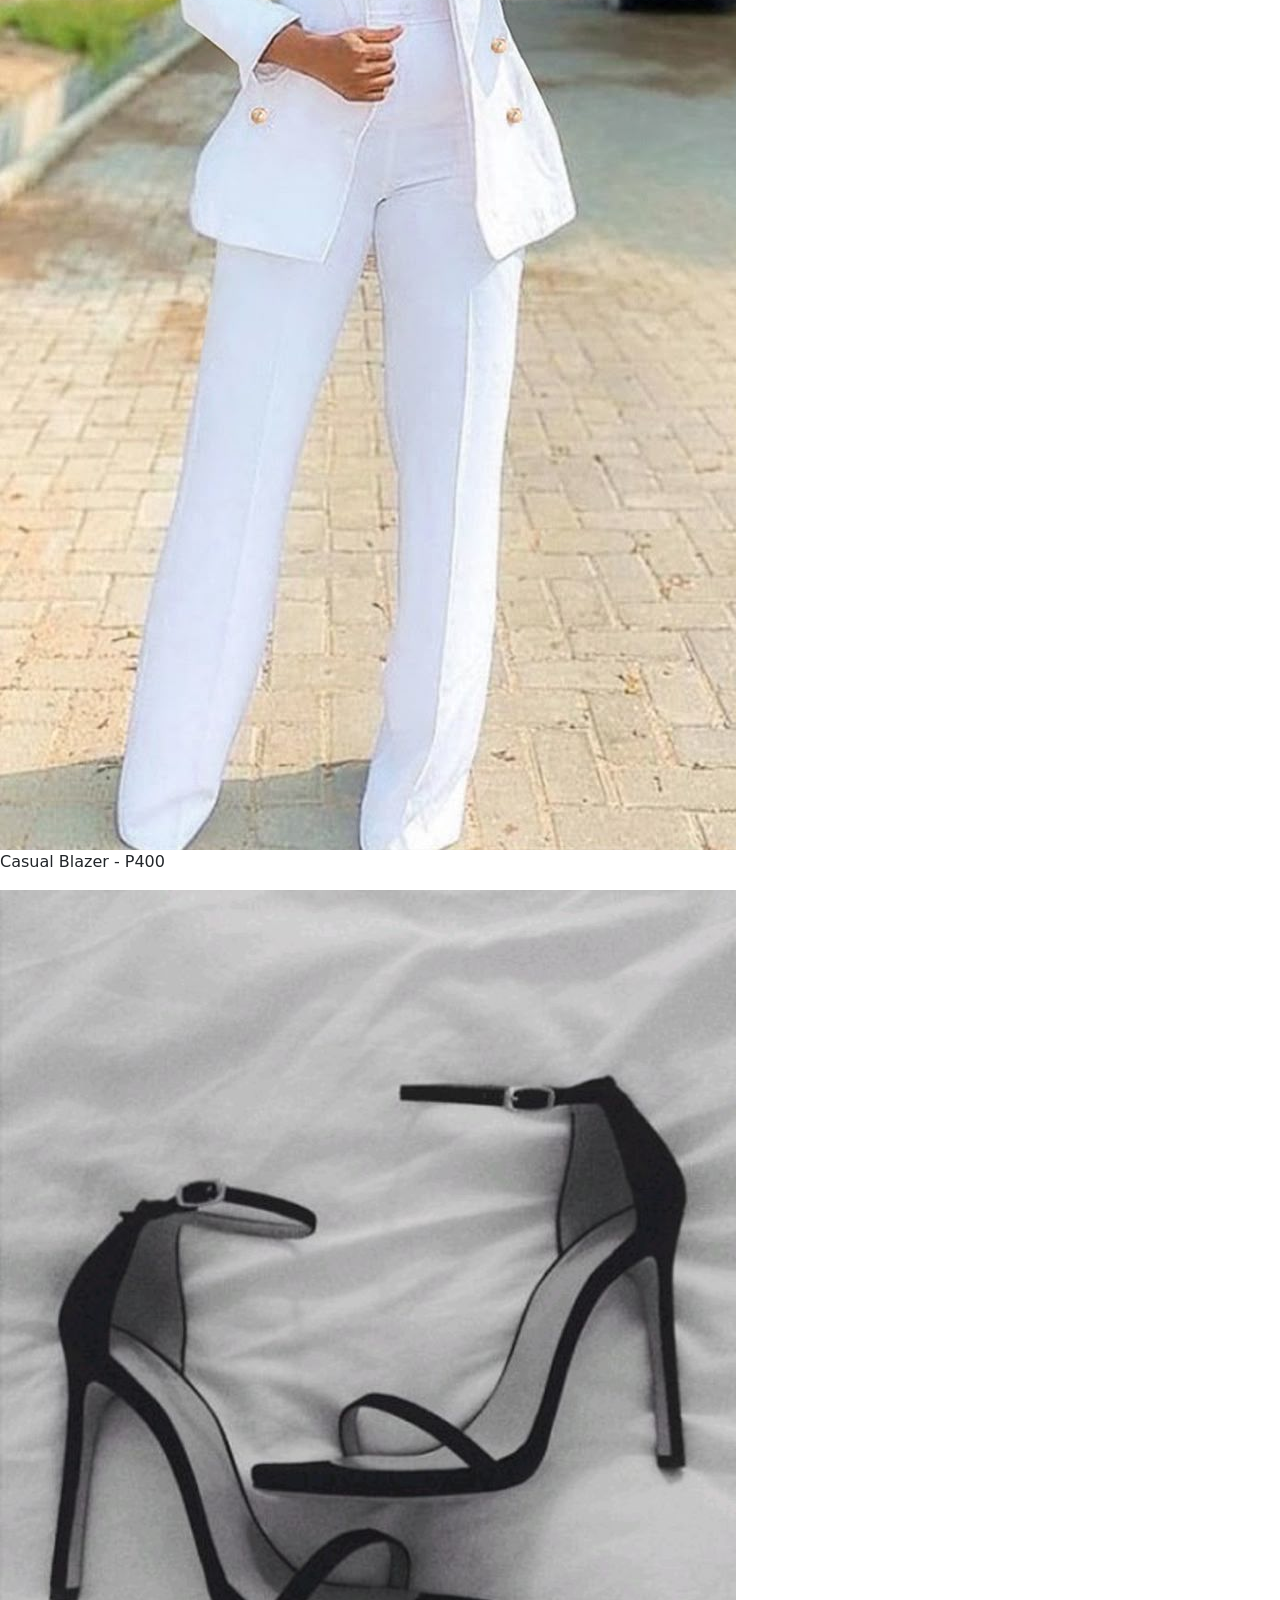
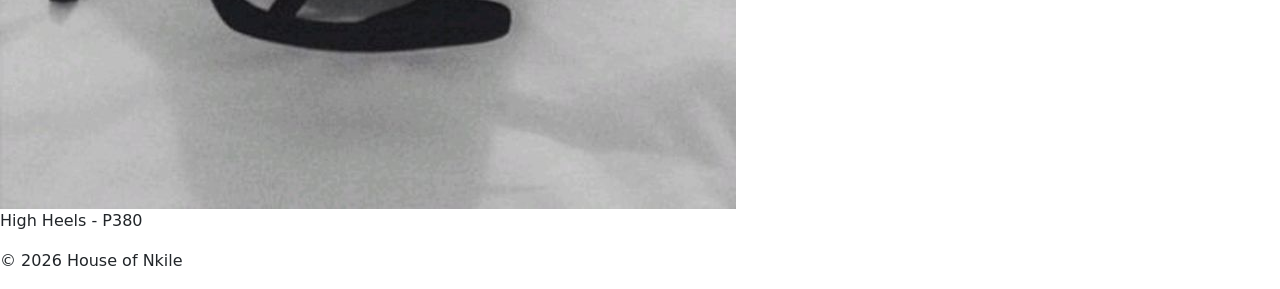
==== commit 6b896ee8: "Update stylesheet link to use root path" ====
--- a/index.html
+++ b/index.html
@@ -35,7 +35,7 @@
         crossorigin="anonymous">
 
     <!-- External CSS -->
-    <link rel="stylesheet" href="css/style.css">
+    <link rel="stylesheet" href="style.css">
 
 </head>
 
--- a/style.css
+++ b/style.css
@@ -0,0 +1,97 @@
+
+body{
+
+    font-family: Arial;
+
+    margin: 0;
+
+    background-color: #fff0f5;
+
+}
+
+ 
+
+header{
+
+    background-color: #ff69b4;
+
+    color: white;
+
+    padding: 15px;
+
+    text-align: center;
+
+}
+
+ 
+
+nav a{
+
+    color: white;
+
+    margin: 10px;
+
+    text-decoration: none;
+
+    font-weight: bold;
+
+}
+
+ 
+
+nav a:hover{
+
+    color: #ffe4e1;
+
+}
+
+ 
+
+.banner{
+
+    background-color: #ffc0cb;
+
+    padding: 50px;
+
+    text-align: center;
+
+}
+
+ 
+
+.products{
+
+    padding: 20px;
+
+    text-align: center;
+
+}
+
+ 
+
+.item{
+
+    background: white;
+
+    border-radius: 10px;
+
+    padding: 15px;
+
+    box-shadow: 0px 0px 10px lightgray;
+
+}
+
+ 
+
+footer{
+
+    background-color: #ff69b4;
+
+    color: white;
+
+    text-align: center;
+
+    padding: 10px;
+
+}
+
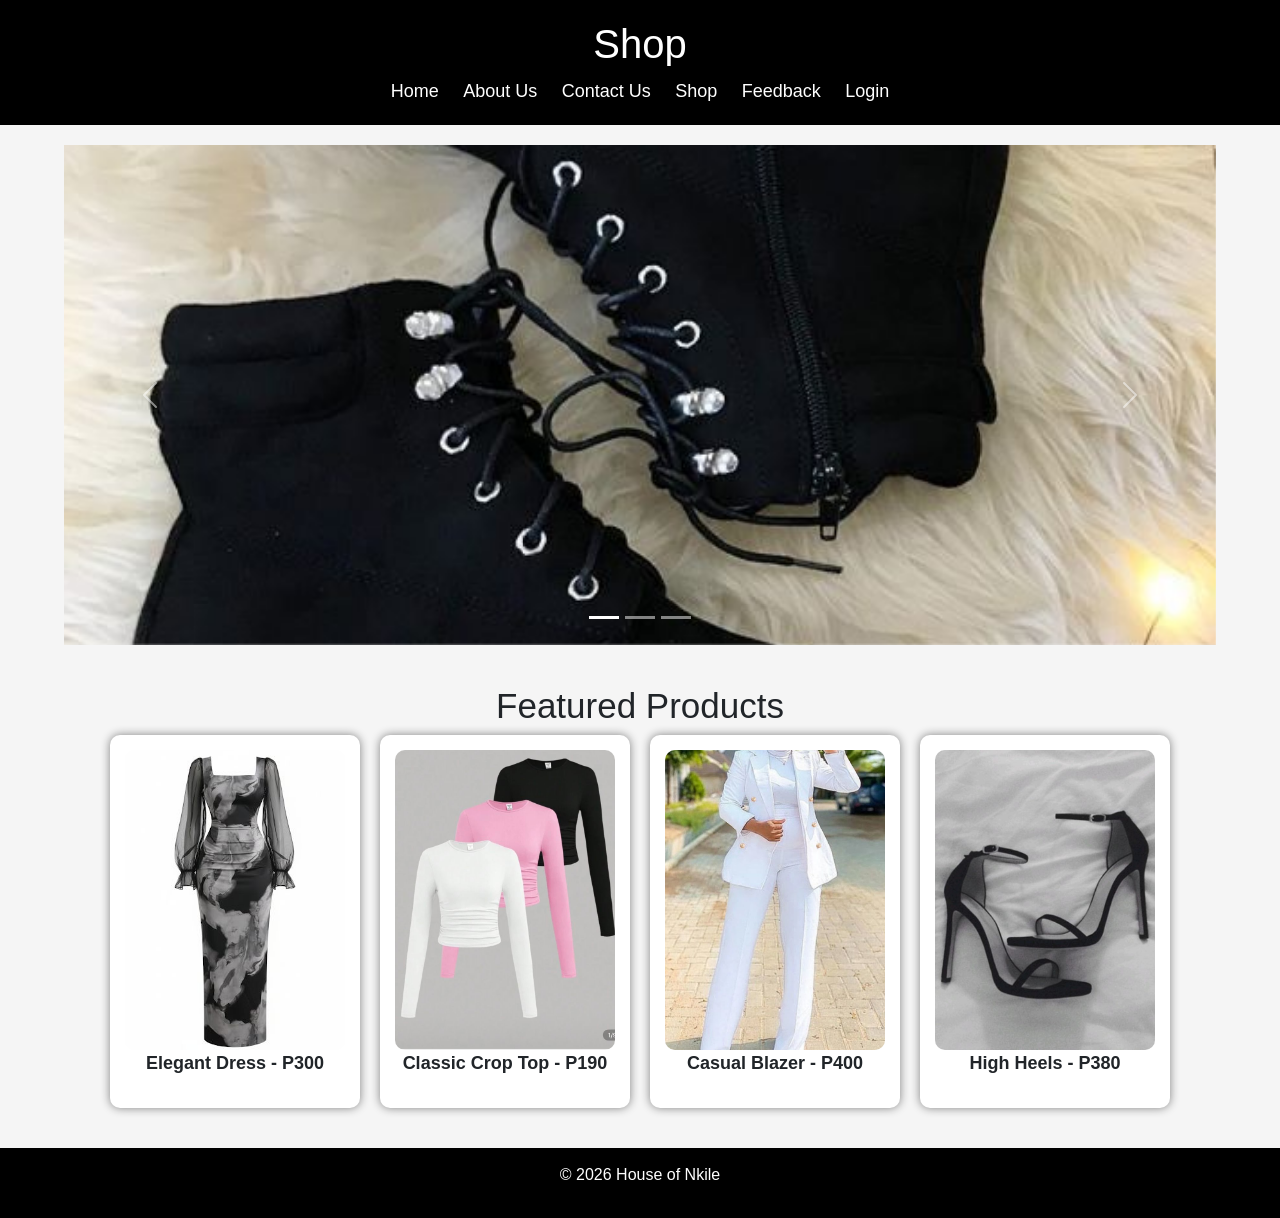
==== commit 0e6e1fe1: "Update stylesheet link to use css directory" ====
--- a/index.html
+++ b/index.html
@@ -35,7 +35,7 @@
         crossorigin="anonymous">
 
     <!-- External CSS -->
-    <link rel="stylesheet" href="style.css">
+    <link rel="stylesheet" href="css/style.css">
 
 </head>
 
--- a/css/style.css
+++ b/css/style.css
@@ -0,0 +1,168 @@
+/* BODY */
+
+body {
+
+    margin: 0;
+
+    font-family: Arial, sans-serif;
+
+    background-color: #f5f5f5;
+
+}
+
+
+/* HEADER */
+
+header {
+
+    background-color: black;
+
+    color: white;
+
+    text-align: center;
+
+    padding: 20px;
+
+}
+
+
+/* NAVIGATION */
+
+nav {
+
+    margin-top: 10px;
+
+}
+
+
+nav a {
+
+    color: white;
+
+    text-decoration: none;
+
+    margin: 10px;
+
+    font-size: 18px;
+
+}
+
+
+nav a:hover {
+
+    color: gold;
+
+}
+
+
+/* CAROUSEL */
+
+.carousel {
+
+    width: 90%;
+
+    margin: 20px auto;
+
+}
+
+
+.carousel img {
+
+    height: 500px;
+
+    object-fit: cover;
+
+}
+
+
+/* PRODUCTS SECTION */
+
+.products {
+
+    text-align: center;
+
+    padding: 20px;
+
+}
+
+
+.products h2 {
+
+    font-size: 35px;
+
+}
+
+
+/* PRODUCT GRID */
+
+.grid {
+
+    display: flex;
+
+    justify-content: center;
+
+    gap: 20px;
+
+    flex-wrap: wrap;
+
+}
+
+
+/* PRODUCT CARDS */
+
+.item {
+
+    background-color: white;
+
+    width: 250px;
+
+    padding: 15px;
+
+    border-radius: 10px;
+
+    box-shadow: 0px 0px 10px gray;
+
+}
+
+
+/* PRODUCT IMAGES */
+
+.item img {
+
+    width: 100%;
+
+    height: 300px;
+
+    object-fit: cover;
+
+    border-radius: 10px;
+
+}
+
+
+/* PRODUCT TEXT */
+
+.item p {
+
+    font-size: 18px;
+
+    font-weight: bold;
+
+}
+
+
+/* FOOTER */
+
+footer {
+
+    background-color: black;
+
+    color: white;
+
+    text-align: center;
+
+    padding: 15px;
+
+    margin-top: 20px;
+
+}
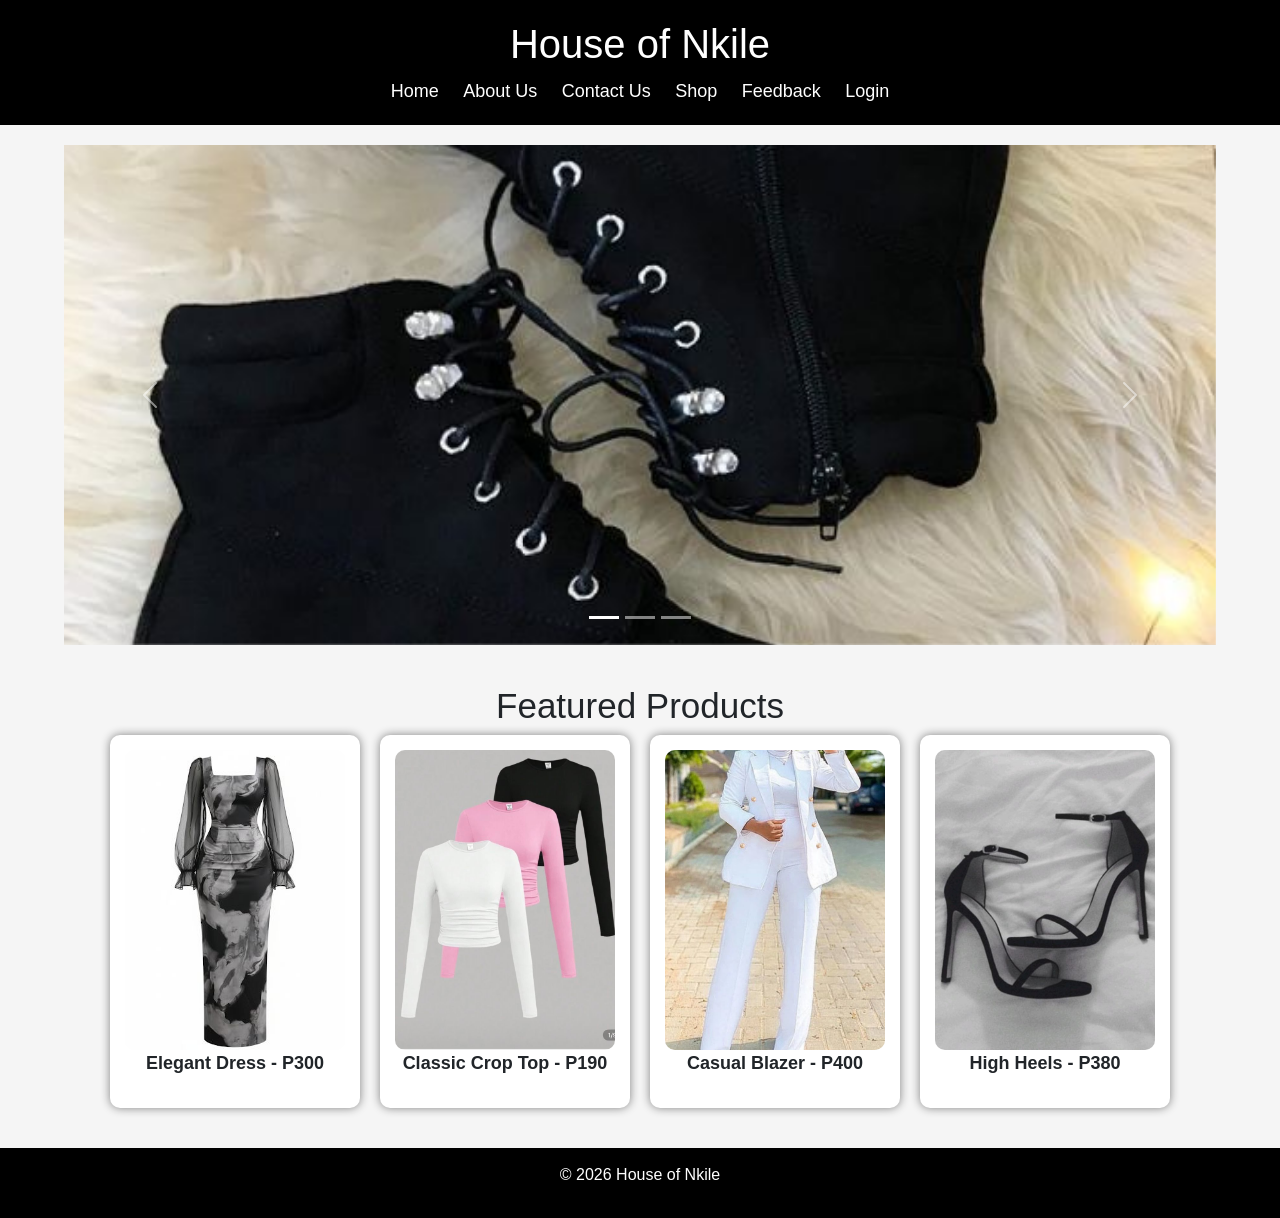
==== commit 9eda6d0c: "Update title and header to 'House of Nkile'" ====
--- a/index.html
+++ b/index.html
@@ -26,7 +26,7 @@
 
     <meta name="description" content="House of Nkile Fashion Shop">
 
-    <title>Shop - House of Nkile</title>
+    <title>House of Nkile</title>
 
     <!-- Bootstrap CSS -->
     <link href="https://cdn.jsdelivr.net/npm/bootstrap@5.3.8/dist/css/bootstrap.min.css"
@@ -44,7 +44,7 @@
     <!-- HEADER -->
     <header>
 
-        <h1>Shop</h1>
+        <h1>House of Nkile</h1>
 
         <nav>
 
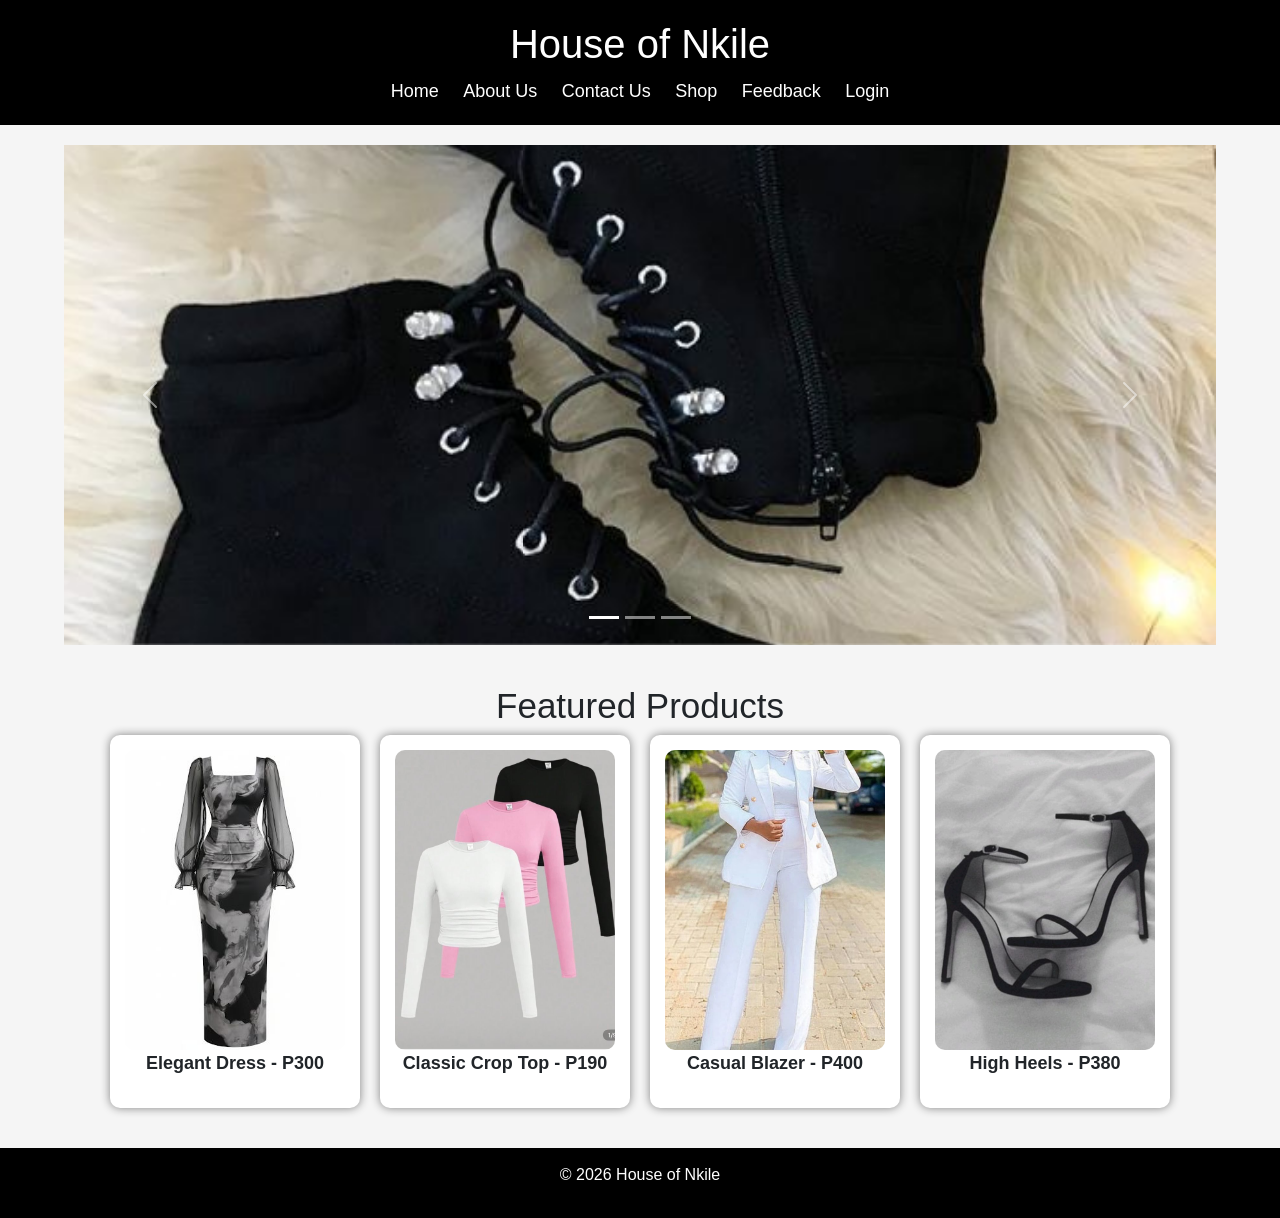
==== commit 22d992e2: "Replace sandals image with dinner dress image" ====
--- a/index.html
+++ b/index.html
@@ -110,7 +110,7 @@
 
             <div class="carousel-item">
 
-                <img src="images/sandals.jpg"
+                <img src="images/dinnerdress.jpg"
                     class="d-block w-100"
                     alt="Sandals">
 
